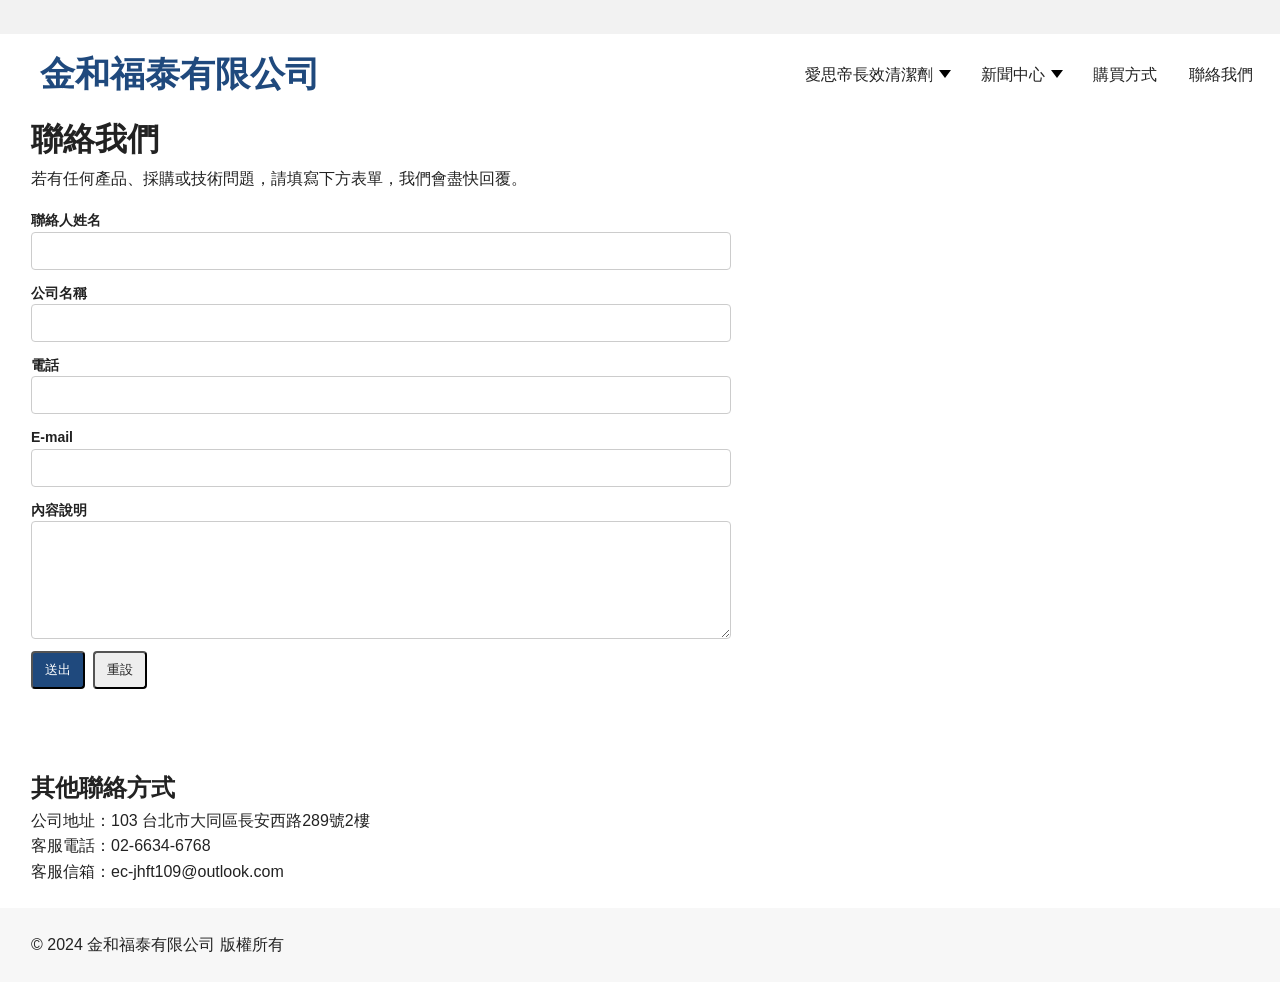
==== contact.html @ 8be0476a "加入專案檔案。" ====
<!doctype html>
<html lang="zh-Hant">
<head>
  <meta charset="utf-8">
  <meta name="viewport" content="width=device-width,initial-scale=1">
  <title>聯絡我們 - SD LABS</title>
  <link rel="stylesheet" href="css/style.css">
</head>
<body>
  <div id="site-header-placeholder"></div>

  <main class="container">
    <h1>聯絡我們</h1>
    <p>若有任何產品、採購或技術問題，請填寫下方表單，我們會盡快回覆。</p>

    <form id="contact-form" class="contact-form" action="#" method="post">
      <label>聯絡人姓名 <input type="text" name="name" required></label>
      <label>公司名稱 <input type="text" name="company"></label>
      <label>電話 <input type="tel" name="phone"></label>
      <label>E-mail <input type="email" name="email" required></label>
      <label>內容說明 <textarea name="message" rows="6" required></textarea></label>
      <div class="form-actions">
        <button type="submit" class="btn primary">送出</button>
        <button type="reset" class="btn">重設</button>
      </div>
      <div id="form-status" class="form-status" aria-live="polite"></div>
    </form>

    <section class="info">
      <h2>其他聯絡方式</h2>
      <p>公司地址：103 台北市大同區長安西路289號2樓</p>
      <p>客服電話：02-6634-6768</p>
      <p>客服信箱：ec-jhft109@outlook.com</p>
    </section>
  </main>

  <footer class="site-footer">
    <div class="container">
      <p>© 2024 金和福泰有限公司 版權所有</p>
    </div>
  </footer>

  <script src="js/title.js"></script>
  <script src="js/main.js"></script>
</body>
</html>
---- css/style.css ----
/* 基本重置 */
* { box-sizing: border-box; margin: 0; padding: 0; }
body { font-family: -apple-system, BlinkMacSystemFont, "Segoe UI", Roboto, "Helvetica Neue", Arial, "Noto Sans"; color:#222; line-height:1.6; }
.container { max-width:1250px; margin:0 auto; padding:0 16px; }
.container_main {max-width:100%; margin:0 5%;
}

/* Header */
.topbar { background:#f2f2f2; font-size:14px; padding:6px 0; }
.topbar .container { display:flex; justify-content:space-between; align-items:center; }
.navbar { display:flex; align-items:center; justify-content:space-between; padding:12px 0; }
.brand a { text-decoration:none; color:#1f497d; font-weight:700; font-size:35px; }
#mobile-toggle { display:none; background:transparent; border:0; font-size:30px; border:solid 1px #222; padding:3px 10px; margin:0 5%; border-radius:7px;}

.main-nav ul { list-style:none; display:flex; gap:8px; align-items:center; }
.main-nav a { text-decoration:none; color:#222; padding:8px 12px; display:inline-block; }
.main-nav .has-dropdown { position:relative; }
.dropdown { position:absolute; left:0; top:100%; background:#fff; border:1px solid #ddd; min-width:200px; display:none; z-index:40; }
.dropdown li { border-bottom:1px solid #eee; }
.dropdown li a { padding:10px; display:block; }
/* 強制預設隱藏下拉（避免被其他樣式或瀏覽器預設覆寫） */
.dropdown {
  display: none !important;
  visibility: hidden;
  opacity: 0;
  pointer-events: none;
  transform: translateY(6px);
  transition: opacity .15s ease, transform .15s ease, visibility .15s;
}
/* 僅在支援滑鼠懸停的裝置啟用 hover 顯示樣式（行動裝置改為點擊展開） */
@media (hover: hover) and (pointer: fine) {
  .main-nav a:hover,
  .main-nav .has-dropdown:hover > a {
    background: #ff8a3d;
    color: #fff;
    font-weight: 700;
    border-radius: 4px;
  }

  .dropdown li a:hover {
    background: #ff8a3d;
    color: #fff;
    font-weight: 700;
  }

  /* NOTE: 不再以 :hover 顯示下拉，改由點擊切換 .open 顯示下拉 */
  /* 在桌面顯示父選單的右側小箭頭 */
  .has-dropdown > a { position: relative; padding-right: 28px; }
  /* 改為向下填滿的黑色倒三角（down triangle） */
  .has-dropdown > a::after {
    content: '';
    position: absolute;
    right: 10px;
    top: 50%;
    transform: translateY(-50%);
    width: 0;
    height: 0;
    border-left: 6px solid transparent;
    border-right: 6px solid transparent;
    border-top: 8px solid #000; /* black downward triangle */
    display: inline-block;
    transition: border-top-color .15s ease, transform .15s ease;
  }
  /* 當滑鼠移入父選單或下拉開啟時箭頭變白 */
  .has-dropdown:hover > a::after,
  .has-dropdown.open > a::after {
    border-top-color: #fff;
  }
}

/* 以 class 控制下拉顯示（行動/觸控切換用） */
.has-dropdown.open > .dropdown { display:block !important; }

/* 當顯示時恢復可見性與互動 */
.has-dropdown:hover > .dropdown,
.has-dropdown.open > .dropdown {
  visibility: visible;
  opacity: 1;
  pointer-events: auto;
  transform: translateY(0);
}

/* Hero */
.hero { padding:20px 0; }
.hero-slider { width:1300px; max-width:100%; height:520px; display:flex; align-items:center; justify-content:center; position:relative; overflow:hidden; margin:0 auto; }
.slides { position:relative; width:100%; height:100%; }
.slide { position:absolute; inset:0; opacity:0; transition:opacity .35s ease, transform .35s ease; display:flex; align-items:center; justify-content:center; }
.slide img { width:100%; height:100%; object-fit:cover; display:block; }
.slide .caption { position:absolute; left:600px; bottom:130px; color:#000; font-size:28px; background:rgba(255,255,255,0.7); padding:10px 14px; border-radius:6px; }
.slide.active { opacity:1; }

/* 全寬左右滿版橫幅（product page 使用） */
.hero-full { width:100vw; margin-left:calc(50% - 50vw); overflow:hidden; }
.hero-full img { width:100%; height:520px; object-fit:cover; display:block; }
@media (max-width:900px) {
  .hero-full img { height:320px; }
}
@media (max-width:700px) {
  .hero-full img { height:220px; }
}

/* product page centered banner (1300x325) */
/* product banner: 固定 1300px 寬度置中，超過容器時仍顯示完整圖像 */
.product-banner-center {
  width: 1300px;
  max-width: 100vw; /* 在窄視窗下不超出視窗 */
  margin-left: 50%;
  transform: translateX(-50%);
  text-align: center;
}
.product-banner-center img {
  width: 1300px;
  max-width: 100%;
  height: 325px;
  object-fit: cover;
  box-shadow: 0 6px 18px rgba(0,0,0,0.06);
  display: block;
}
@media (max-width:900px) {
  .product-banner-center img { height:220px; }
}
@media (max-width:700px) {
  .product-banner-center img { height:160px; }
}

/* slider controls */
.slider-btn { position:absolute; top:50%; transform:translateY(-50%); background:rgba(0,0,0,0.06); border:0; width:36px; height:36px; border-radius:50%; display:flex; align-items:center; justify-content:center; font-size:22px; cursor:pointer; }
.slider-prev { left:12px; }
.slider-next { right:12px; }
.slider-btn:focus { outline:2px solid #1f497d; }

/* 確保左右按鈕顯示在圖片之上 */
.slider-btn { z-index:60; }
.slides { z-index:10; }
.slider-btn:hover { background:rgba(0,0,0,0.12); }

.slider-dots { position:absolute; left:50%; transform:translateX(-50%); bottom:10px; display:flex; gap:8px; z-index:60;}
.slider-dots .dot { width:10px; height:10px; border-radius:50%; background:#ddd; border:0; padding:0; cursor:pointer;}
.slider-dots .dot.active { background:#1f497d; }

/* hero CTA */
.hero-cta { position:absolute; right:20px; bottom:18px; }
.hero-cta .btn { padding:10px 14px; font-weight:700; }

@media (max-width:900px) {
  .hero-slider { width:100%; height:320px; }
  .slide .caption { font-size:18px; left:16px; bottom:16px; }
}
@media (max-width:700px) {
  .hero-slider { height:220px; }
  .hero-cta { right:12px; bottom:12px; }
}

/* Cards */
.intro { padding:36px 0; }
.cards { display:grid; grid-template-columns:repeat(3,1fr); gap:16px; }
.card { border:1px solid #e6e6e6; padding:16px; border-radius:6px; background:#fff; }
.btn { display:inline-block; padding:8px 12px; background:#eee; color:#222; text-decoration:none; border-radius:4px; }
.btn.primary { background:#1f497d; color:#fff; }

.news { padding:24px 0 60px; }
.news-list { list-style:none; }
.news-list li { margin-bottom:12px; }

/* Footer */
.site-footer { background:#f7f7f7; padding:24px 0; margin-top:24px; }
.site-footer .container { display:flex; gap:20px; justify-content:space-between; flex-wrap:wrap; }
.copyright { text-align:center; padding:12px 0; font-size:14px; color:#777; }

/* footer Facebook icon (首頁右側) */
.footer-fb { display:flex; align-items:center; justify-content:flex-end; }
.footer-fb img { display:block; border-radius:6px; box-shadow:0 2px 6px rgba(0,0,0,0.08); }
.footer-fb a { display:inline-flex; align-items:center; }

@media (max-width:700px) {
  .footer-fb { justify-content:flex-start; margin-top:12px; }
}

/* Contact form */
.contact-form { max-width:700px; margin:18px 0 60px; display:flex; flex-direction:column; gap:12px; }
.contact-form label { display:flex; flex-direction:column; font-weight:600; font-size:14px; }
.contact-form input, .contact-form textarea { padding:10px; border:1px solid #ccc; border-radius:4px; font-size:14px; }
.form-actions { display:flex; gap:8px; }
.form-status { margin-top:8px; color:green; }

/* RWD */
@media (max-width:900px) {
  .cards { grid-template-columns:repeat(2,1fr); }
}
@media (max-width:700px) {
  #mobile-toggle { display:block; }
  .main-nav { display:none; width:100%; }
  .main-nav.open { display:block; }
  .main-nav ul { flex-direction:column; background:#fff; padding:12px; border:1px solid #e6e6e6; }
  .cards { grid-template-columns:1fr; }
}

/* mobile submenu behavior (accordion) */
/* 預設隱藏 submenu-toggle（以避免桌面顯示預設按鈕外觀） */
.submenu-toggle { display: none; border:0; background:transparent; padding:0; }

@media (max-width:700px) {
  .has-dropdown > a { position:relative; padding-right:44px; }
  .submenu-toggle { position:absolute; right:8px; top:50%; transform:translateY(-50%); width:36px; height:32px; border:0; background:transparent; display:flex; align-items:center; justify-content:center; cursor:pointer; font-size:18px; }
  /* GLOBAL RULE PLACEHOLDER: insert global styles here */
 
  .has-dropdown.open > .submenu-toggle::after { transform: rotate(90deg); color:#fff; }

  /* dropdown as accordion content */
  .dropdown { position:static; left:auto; top:auto; border:0; box-shadow:none; min-width:0; padding:0 8px; max-height:0; overflow:hidden; transition:max-height .28s ease, opacity .18s ease; }
  .dropdown li { border-bottom:0; }
  .dropdown li a { padding:12px 8px; display:block; }
  .has-dropdown.open > .dropdown { max-height: 480px; }

  /* when open, make parent background visible to match desktop hover color */
  .has-dropdown.open > a,
  .has-dropdown.open > a:hover { background:#ff8a3d; color:#fff; font-weight:700; border-radius:4px; }
}
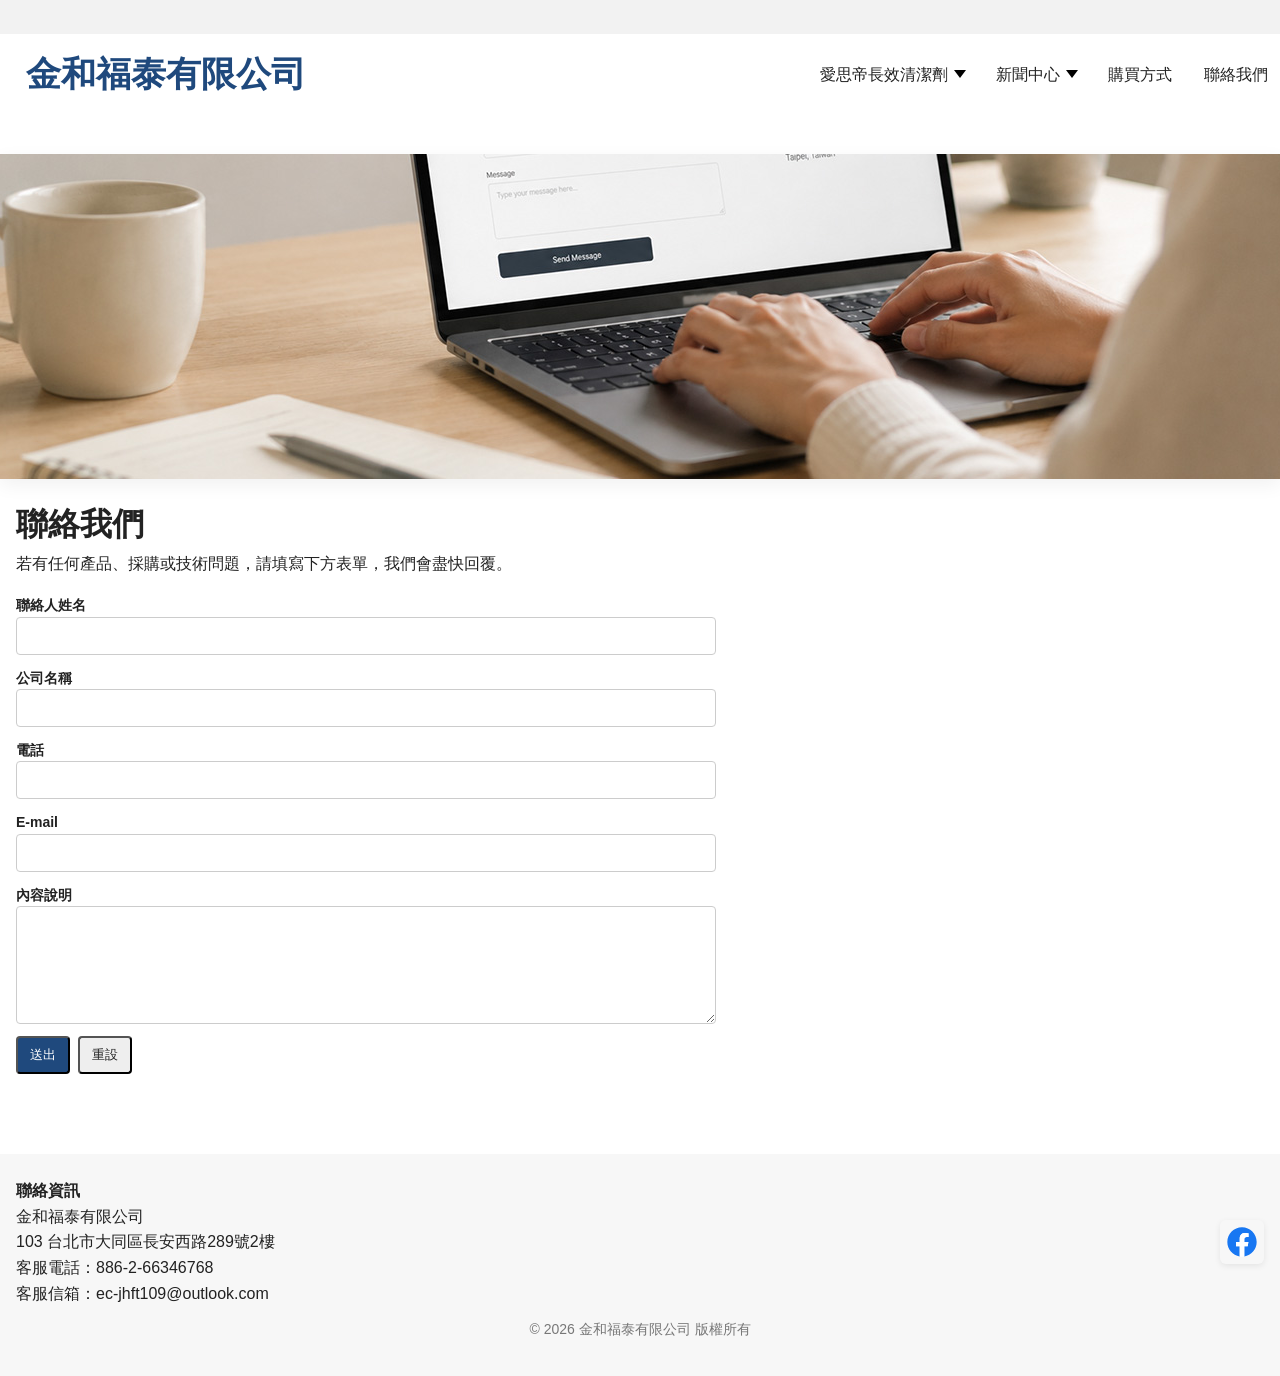
==== commit 6b010c3a: "第一次上傳網站" ====
--- a/contact.html
+++ b/contact.html
@@ -7,40 +7,37 @@
   <link rel="stylesheet" href="css/style.css">
 </head>
 <body>
-  <div id="site-header-placeholder"></div>
+    <div id="site-header-placeholder"></div>
 
-  <main class="container">
-    <h1>聯絡我們</h1>
-    <p>若有任何產品、採購或技術問題，請填寫下方表單，我們會盡快回覆。</p>
+    <main class="container">
+        <!-- 置中 1300x325 橫幅（同 product.html 格式） -->
+        <section class="product-banner-center" style="margin-bottom:20px;">
+            <img src="images/contactus.jpg" alt="愛思帝長效清潔劑 橫幅" width="1300" height="325">
+        </section>
 
-    <form id="contact-form" class="contact-form" action="#" method="post">
-      <label>聯絡人姓名 <input type="text" name="name" required></label>
-      <label>公司名稱 <input type="text" name="company"></label>
-      <label>電話 <input type="tel" name="phone"></label>
-      <label>E-mail <input type="email" name="email" required></label>
-      <label>內容說明 <textarea name="message" rows="6" required></textarea></label>
-      <div class="form-actions">
-        <button type="submit" class="btn primary">送出</button>
-        <button type="reset" class="btn">重設</button>
-      </div>
-      <div id="form-status" class="form-status" aria-live="polite"></div>
-    </form>
+        <h1>聯絡我們</h1>
+        <p>若有任何產品、採購或技術問題，請填寫下方表單，我們會盡快回覆。</p>
 
-    <section class="info">
-      <h2>其他聯絡方式</h2>
-      <p>公司地址：103 台北市大同區長安西路289號2樓</p>
-      <p>客服電話：02-6634-6768</p>
-      <p>客服信箱：ec-jhft109@outlook.com</p>
-    </section>
-  </main>
+        <form id="contact-form" class="contact-form" action="#" method="post">
+            <label>聯絡人姓名 <input type="text" name="name" required></label>
+            <label>公司名稱 <input type="text" name="company"></label>
+            <label>電話 <input type="tel" name="phone"></label>
+            <label>E-mail <input type="email" name="email" required></label>
+            <label>內容說明 <textarea name="message" rows="6" required></textarea></label>
+            <div class="form-actions">
+                <button type="submit" class="btn primary">送出</button>
+                <button type="reset" class="btn">重設</button>
+            </div>
+            <div id="form-status" class="form-status" aria-live="polite"></div>
+        </form>
 
-  <footer class="site-footer">
-    <div class="container">
-      <p>© 2024 金和福泰有限公司 版權所有</p>
-    </div>
-  </footer>
 
-  <script src="js/title.js"></script>
-  <script src="js/main.js"></script>
+    </main>
+
+    <div id="site-footer-placeholder"></div>
+
+    <script src="js/title.js"></script>
+    <script src="js/footer.js"></script>
+    <script src="js/main.js"></script>
 </body>
 </html>
--- a/css/style.css
+++ b/css/style.css
@@ -1,7 +1,13 @@
 /* 基本重置 */
 * { box-sizing: border-box; margin: 0; padding: 0; }
 body { font-family: -apple-system, BlinkMacSystemFont, "Segoe UI", Roboto, "Helvetica Neue", Arial, "Noto Sans"; color:#222; line-height:1.6; }
-.container { max-width:1250px; margin:0 auto; padding:0 16px; }
+.container { max-width:1300px; margin:0 auto; padding:0 16px; }
+.container-bg-gray {
+    max-width: 1300px;
+    margin: 0 auto;
+    padding: 16px;
+    background-color:#f2f2f2;
+}
 .container_main {max-width:100%; margin:0 5%;
 }
 
@@ -102,11 +108,13 @@
 /* product page centered banner (1300x325) */
 /* product banner: 固定 1300px 寬度置中，超過容器時仍顯示完整圖像 */
 .product-banner-center {
-  width: 1300px;
-  max-width: 100vw; /* 在窄視窗下不超出視窗 */
-  margin-left: 50%;
-  transform: translateX(-50%);
-  text-align: center;
+    width: 1300px;
+    max-width: 100vw; /* 在窄視窗下不超出視窗 */
+    margin-left: 50%;
+    transform: translateX(-50%);
+    text-align: center;
+    margin-bottom: 20px;
+    margin-top: 40px;
 }
 .product-banner-center img {
   width: 1300px;
@@ -151,6 +159,23 @@
   .hero-cta { right:12px; bottom:12px; }
 }
 
+/* Features grid (homepage key points) */
+.features { padding:100px 0; }
+.features .container { display:block; }
+.feature-grid { display:grid; grid-template-columns:repeat(4,1fr); gap:24px; align-items:start; }
+.feature-item { text-align:center; }
+.feature-img { width:250px; height:250px; margin:0 auto 12px; display:block; border-radius:50%; -webkit-clip-path: circle(50% at 50% 50%); clip-path: circle(50% at 50% 50%); object-fit: cover; }
+.feature-title { font-weight:700; color:#1f497d; font-size:18px;}
+.feature-desc { color:#444; font-size:14px; margin-top:6px; }
+
+@media (max-width:900px) {
+  .feature-grid { grid-template-columns:repeat(2,1fr); gap:18px; }
+}
+@media (max-width:480px) {
+  .feature-grid { grid-template-columns:1fr; }
+  .feature-img { width:96px; height:96px; }
+}
+
 /* Cards */
 .intro { padding:36px 0; }
 .cards { display:grid; grid-template-columns:repeat(3,1fr); gap:16px; }
@@ -158,10 +183,6 @@
 .btn { display:inline-block; padding:8px 12px; background:#eee; color:#222; text-decoration:none; border-radius:4px; }
 .btn.primary { background:#1f497d; color:#fff; }
 
-.news { padding:24px 0 60px; }
-.news-list { list-style:none; }
-.news-list li { margin-bottom:12px; }
-
 /* Footer */
 .site-footer { background:#f7f7f7; padding:24px 0; margin-top:24px; }
 .site-footer .container { display:flex; gap:20px; justify-content:space-between; flex-wrap:wrap; }
@@ -216,3 +237,8 @@
   .has-dropdown.open > a,
   .has-dropdown.open > a:hover { background:#ff8a3d; color:#fff; font-weight:700; border-radius:4px; }
 }
+.faq_Q {
+    background-color: #f9d2b8;
+    padding: 10px;
+    margin: 20px 0;
+}
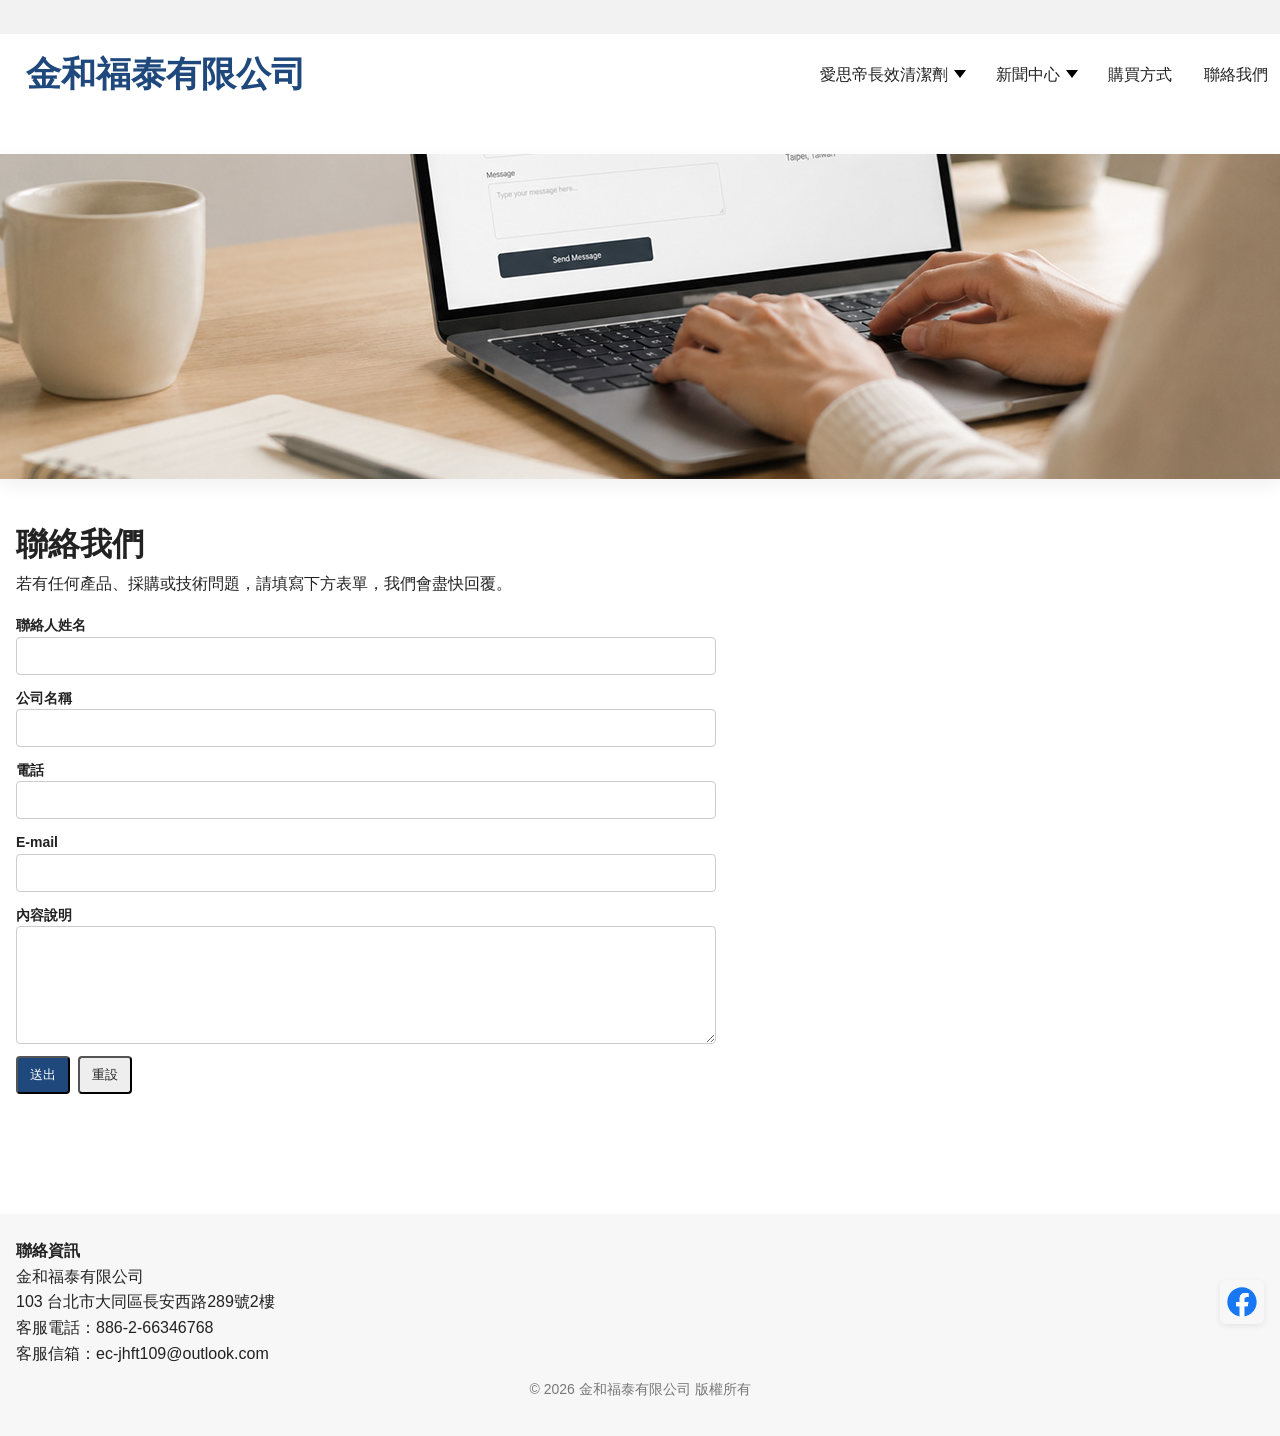
==== commit 9c468e6e: "新增購買方式和新聞頁面" ====
--- a/contact.html
+++ b/contact.html
@@ -11,7 +11,7 @@
 
     <main class="container">
         <!-- 置中 1300x325 橫幅（同 product.html 格式） -->
-        <section class="product-banner-center" style="margin-bottom:20px;">
+        <section class="product-banner-center">
             <img src="images/contactus.jpg" alt="愛思帝長效清潔劑 橫幅" width="1300" height="325">
         </section>
 
--- a/css/style.css
+++ b/css/style.css
@@ -88,11 +88,11 @@
 
 /* Hero */
 .hero { padding:20px 0; }
-.hero-slider { width:1300px; max-width:100%; height:520px; display:flex; align-items:center; justify-content:center; position:relative; overflow:hidden; margin:0 auto; }
+.hero-slider { width:100%; max-width:100%; height:550px; display:flex; align-items:center; justify-content:center; position:relative; overflow:hidden; margin:0 auto; }
 .slides { position:relative; width:100%; height:100%; }
 .slide { position:absolute; inset:0; opacity:0; transition:opacity .35s ease, transform .35s ease; display:flex; align-items:center; justify-content:center; }
 .slide img { width:100%; height:100%; object-fit:cover; display:block; }
-.slide .caption { position:absolute; left:600px; bottom:130px; color:#000; font-size:28px; background:rgba(255,255,255,0.7); padding:10px 14px; border-radius:6px; }
+.slide .caption { position:absolute; left:900px; bottom:130px; color:#000; font-size:28px; background:rgba(255,255,255,0.7); padding:10px 14px; border-radius:6px; }
 .slide.active { opacity:1; }
 
 /* 全寬左右滿版橫幅（product page 使用） */
@@ -113,7 +113,7 @@
     margin-left: 50%;
     transform: translateX(-50%);
     text-align: center;
-    margin-bottom: 20px;
+    margin-bottom: 40px;
     margin-top: 40px;
 }
 .product-banner-center img {
@@ -184,7 +184,7 @@
 .btn.primary { background:#1f497d; color:#fff; }
 
 /* Footer */
-.site-footer { background:#f7f7f7; padding:24px 0; margin-top:24px; }
+.site-footer { background:#f7f7f7; padding:24px 0; margin-top:100px; }
 .site-footer .container { display:flex; gap:20px; justify-content:space-between; flex-wrap:wrap; }
 .copyright { text-align:center; padding:12px 0; font-size:14px; color:#777; }
 
@@ -210,7 +210,9 @@
 }
 @media (max-width:700px) {
   #mobile-toggle { display:block; }
-  .main-nav { display:none; width:100%; }
+  .navbar { position:relative; }
+  /* 在手機上讓選單以絕對定位覆蓋在 header 下方，避免擠壓或推擠公司名稱區域 */
+  .main-nav { display:none; width:100%; position:absolute; top:100%; left:0; right:0; z-index:80; }
   .main-nav.open { display:block; }
   .main-nav ul { flex-direction:column; background:#fff; padding:12px; border:1px solid #e6e6e6; }
   .cards { grid-template-columns:1fr; }
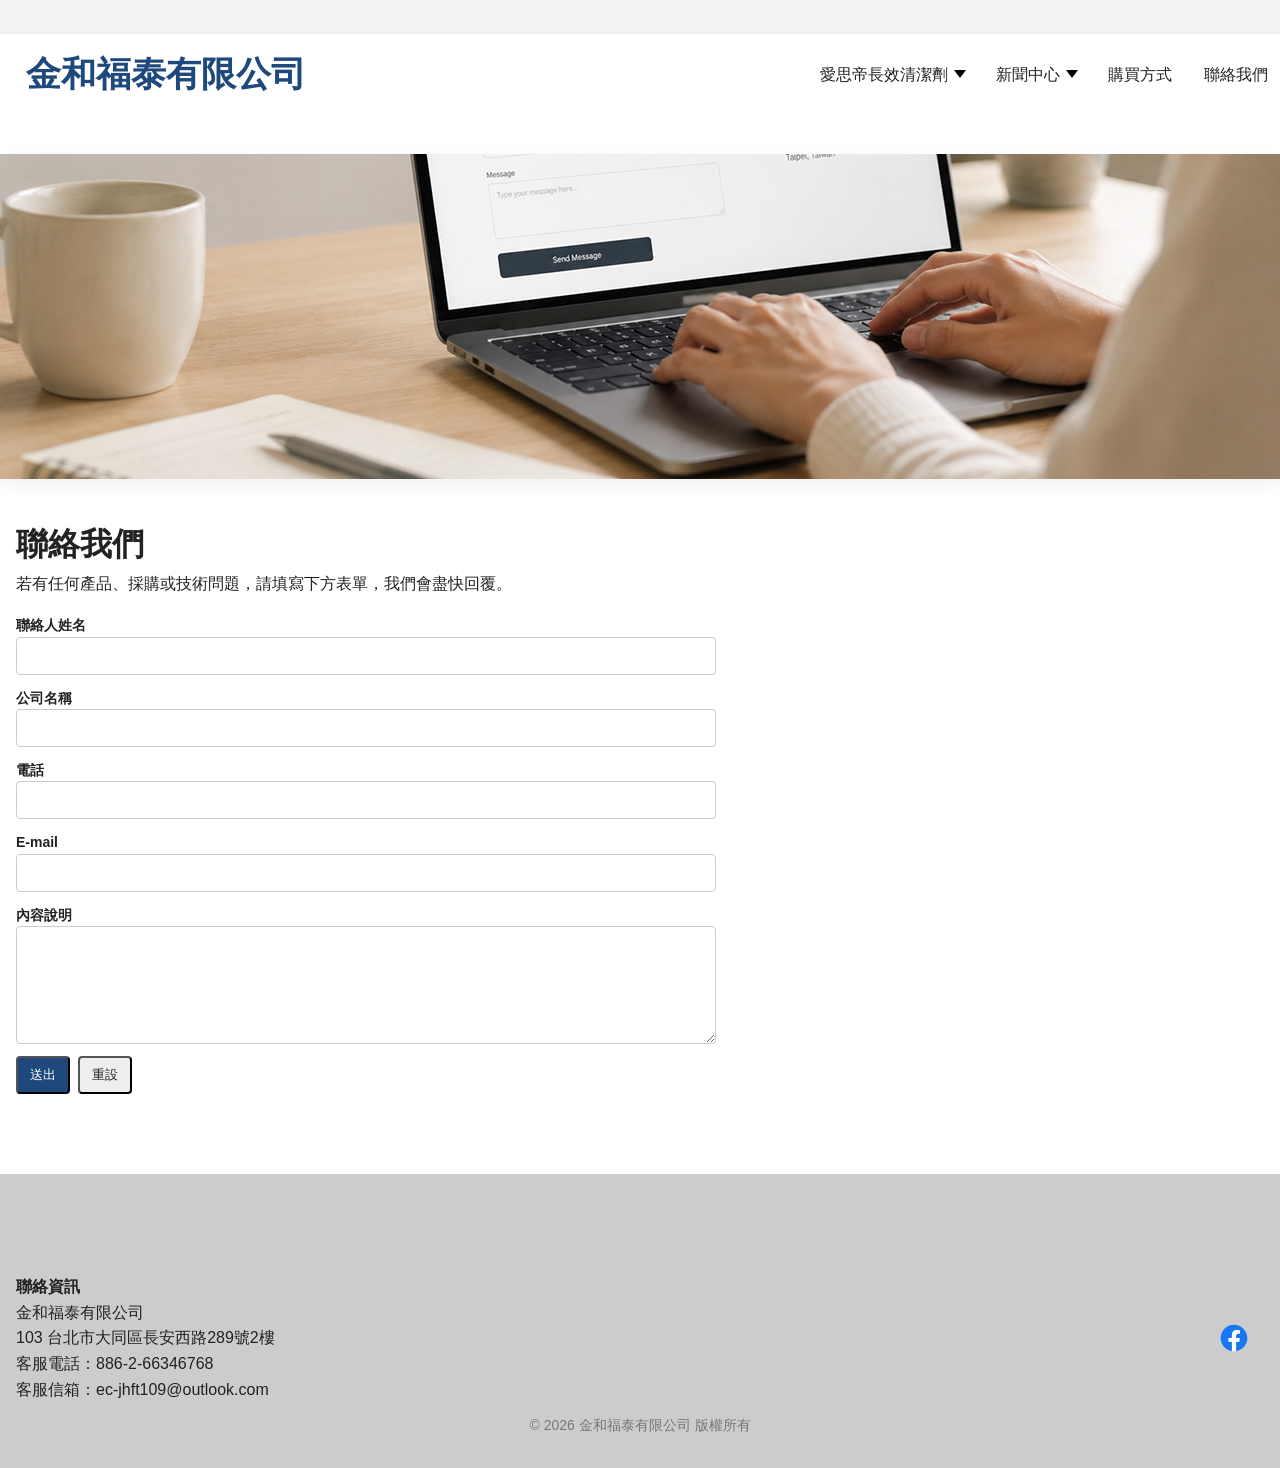
==== commit 8c1a59f1: "讓聯絡我們表單可以使用" ====
--- a/contact.html
+++ b/contact.html
@@ -17,27 +17,38 @@
 
         <h1>聯絡我們</h1>
         <p>若有任何產品、採購或技術問題，請填寫下方表單，我們會盡快回覆。</p>
+        <form id="contact-form" class="contact-form" action="https://formspree.io/f/xqpkwnpo" method="POST"> 
+        <label> 聯絡人姓名 <input type="text" name="name" required> </label> 
+        <label> 公司名稱 <input type="text" name="company"> </label> 
+        <label> 電話 <input type="tel" name="phone"> </label> 
+        <label> E-mail <input type="email" name="email" required> </label> 
+        <label> 內容說明 <textarea name="message" rows="6" required></textarea> 
+            </label>
+        <div class="form-actions"> 
+            <button type="submit" class="btn primary">送出</button>
+            <button type="reset" class="btn">重設</button> </div> <div id="form-status" class="form-status" aria-live="polite"> </div> 
+        </form>
 
-        <form id="contact-form" class="contact-form" action="#" method="post">
-            <label>聯絡人姓名 <input type="text" name="name" required></label>
-            <label>公司名稱 <input type="text" name="company"></label>
-            <label>電話 <input type="tel" name="phone"></label>
-            <label>E-mail <input type="email" name="email" required></label>
-            <label>內容說明 <textarea name="message" rows="6" required></textarea></label>
-            <div class="form-actions">
-                <button type="submit" class="btn primary">送出</button>
-                <button type="reset" class="btn">重設</button>
-            </div>
-            <div id="form-status" class="form-status" aria-live="polite"></div>
-        </form>
+        <!--<form id="contact-form" class="contact-form" action="#" method="post">
+        <label>聯絡人姓名 <input type="text" name="name" required></label>
+        <label>公司名稱 <input type="text" name="company"></label>
+        <label>電話 <input type="tel" name="phone"></label>
+        <label>E-mail <input type="email" name="email" required></label>
+        <label>內容說明 <textarea name="message" rows="6" required></textarea></label>
+        <div class="form-actions">
+            <button type="submit" class="btn primary">送出</button>
+            <button type="reset" class="btn">重設</button>
+        </div>
+        <div id="form-status" class="form-status" aria-live="polite"></div>
+    </form>-->
 
 
     </main>
 
-    <div id="site-footer-placeholder"></div>
+        <div id="site-footer-placeholder"></div>
 
-    <script src="js/title.js"></script>
-    <script src="js/footer.js"></script>
-    <script src="js/main.js"></script>
-</body>
-</html>
+        <script src="js/title.js"></script>
+        <script src="js/footer.js"></script>
+        <script src="js/main.js"></script>
+    </body>
+    </html>
--- a/css/style.css
+++ b/css/style.css
@@ -2,10 +2,15 @@
 * { box-sizing: border-box; margin: 0; padding: 0; }
 body { font-family: -apple-system, BlinkMacSystemFont, "Segoe UI", Roboto, "Helvetica Neue", Arial, "Noto Sans"; color:#222; line-height:1.6; }
 .container { max-width:1300px; margin:0 auto; padding:0 16px; }
+.container2 {
+    max-width: 1300px;
+    margin: 0 auto;
+    padding:0px 16px 100px 16px;
+}
 .container-bg-gray {
     max-width: 1300px;
     margin: 0 auto;
-    padding: 16px;
+    padding:20px;
     background-color:#f2f2f2;
 }
 .container_main {max-width:100%; margin:0 5%;
@@ -21,6 +26,24 @@
 .main-nav ul { list-style:none; display:flex; gap:8px; align-items:center; }
 .main-nav a { text-decoration:none; color:#222; padding:8px 12px; display:inline-block; }
 .main-nav .has-dropdown { position:relative; }
+
+/* 在所有裝置（包含行動裝置）上顯示下拉指示黑色倒三角 */
+.has-dropdown > a { position: relative; padding-right: 28px; }
+.has-dropdown > a::after {
+  content: '';
+  position: absolute;
+  right: 10px;
+  top: 50%;
+  transform: translateY(-50%);
+  width: 0;
+  height: 0;
+  border-left: 6px solid transparent;
+  border-right: 6px solid transparent;
+  border-top: 8px solid #000; /* 黑色向下三角 */
+  display: inline-block;
+  transition: border-top-color .15s ease, transform .15s ease;
+}
+
 .dropdown { position:absolute; left:0; top:100%; background:#fff; border:1px solid #ddd; min-width:200px; display:none; z-index:40; }
 .dropdown li { border-bottom:1px solid #eee; }
 .dropdown li a { padding:10px; display:block; }
@@ -184,13 +207,13 @@
 .btn.primary { background:#1f497d; color:#fff; }
 
 /* Footer */
-.site-footer { background:#f7f7f7; padding:24px 0; margin-top:100px; }
+.site-footer { background:#ccc; padding:100px 0 20px 0; }
 .site-footer .container { display:flex; gap:20px; justify-content:space-between; flex-wrap:wrap; }
 .copyright { text-align:center; padding:12px 0; font-size:14px; color:#777; }
 
 /* footer Facebook icon (首頁右側) */
 .footer-fb { display:flex; align-items:center; justify-content:flex-end; }
-.footer-fb img { display:block; border-radius:6px; box-shadow:0 2px 6px rgba(0,0,0,0.08); }
+.footer-fb img { display:block; }
 .footer-fb a { display:inline-flex; align-items:center; }
 
 @media (max-width:700px) {
@@ -243,4 +266,106 @@
     background-color: #f9d2b8;
     padding: 10px;
     margin: 20px 0;
+}
+
+/* 新聞中心引用文字 */
+.article-meta {
+    color: #666;
+    font-size: 14px;
+    margin-top: 50px;
+    font-style: italic;
+    text-align: right
+}
+
+/* 回上頁按鈕 */
+#back-btn {
+    background: #eee;
+    color: #222;
+    padding: 12px 20px;
+    border-radius: 4px;
+    text-decoration: none;
+    display: inline-block;
+    transition: background .15s ease, color .15s ease;
+    margin: 50px auto;
+}
+
+    #back-btn:hover {
+        background: #ff6f17;
+        color: #fff;
+        text-decoration: none;
+    }
+/* 產品介紹區塊 (左文右圖) */
+/* section 只負責上下間距，實際淺灰背景放在 .intro-inner 以對齊 banner 寬度 */
+.product-intro {
+    padding: 24px 0;
+    margin-bottom: 20px;
+}
+
+    .product-intro .intro-inner {
+        display: flex;
+        gap: 40px;
+        align-items: center;
+        max-width: 1300px;
+        margin: 0 auto;
+        padding: 48px;
+        box-sizing: border-box;
+    }
+
+    .product-intro .intro-text {
+        width: 50%;
+        color: #222;
+        display: flex;
+        flex-direction: column;
+        justify-content: center;
+    }
+
+        .product-intro .intro-text h1 {
+            margin-top: 0;
+        }
+
+    .product-intro .intro-image {
+        width: 50%;
+    }
+
+        .product-intro .intro-image img {
+            width: 100%;
+            height: auto;
+            display: block;
+            border-radius: 0;
+        }
+
+@media (max-width:900px) {
+    .product-intro {
+        padding: 16px 0;
+    }
+
+        .product-intro .intro-inner {
+            flex-direction: column;
+            padding: 28px;
+        }
+
+        .product-intro .intro-image {
+            width: 100%;
+        }
+
+        .product-intro .intro-text {
+            width: 100%;
+        }
+}
+/* 讓文章內圖片在行動裝置上自適應寬度並維持比例 */
+img, figure img {
+    max-width: 100%;
+    height: auto;
+    display: block;
+}
+
+figure {
+    width: 100%;
+}
+
+@media (max-width:700px) {
+    img {
+        float: none !important;
+        margin: 0 auto !important;
+    }
 }
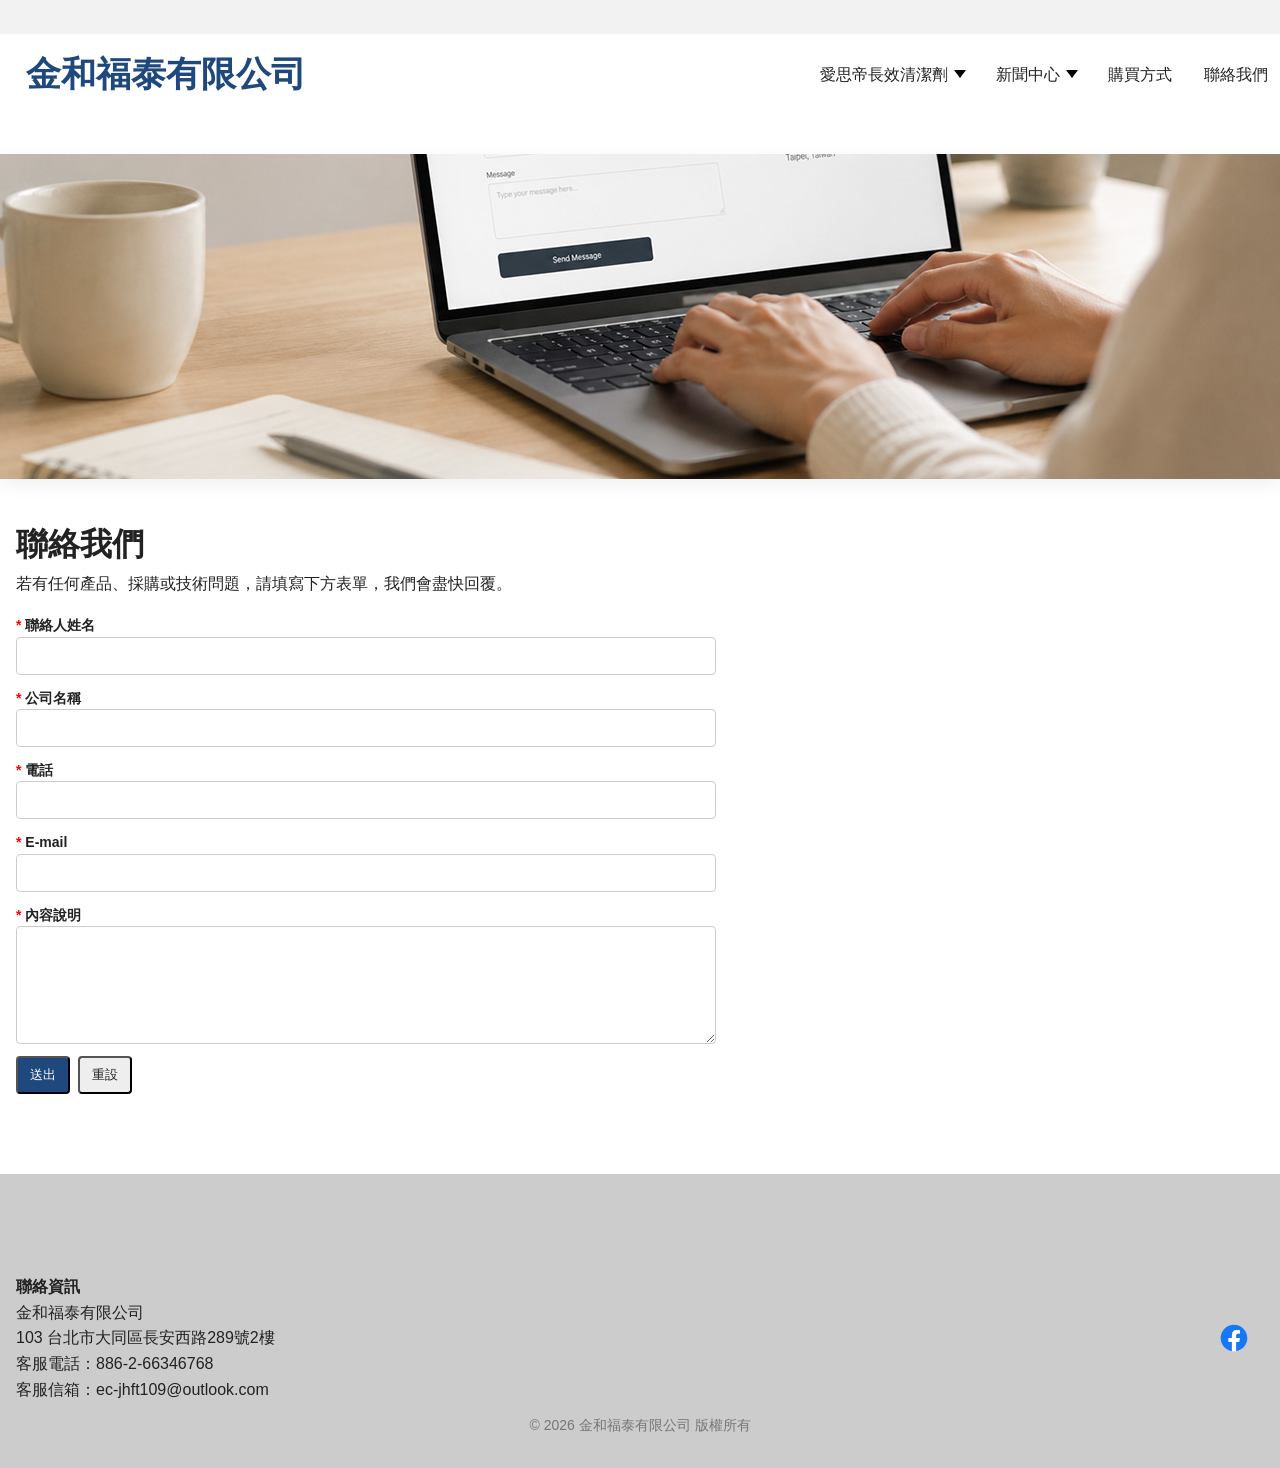
==== commit d15da679: "表單" ====
--- a/contact.html
+++ b/contact.html
@@ -1,54 +1,57 @@
 <!doctype html>
 <html lang="zh-Hant">
 <head>
-  <meta charset="utf-8">
-  <meta name="viewport" content="width=device-width,initial-scale=1">
-  <title>聯絡我們 - SD LABS</title>
-  <link rel="stylesheet" href="css/style.css">
-</head>
-<body>
-    <div id="site-header-placeholder"></div>
+    <meta charset="utf-8">
+    <meta name="viewport" content="width=device-width,initial-scale=1">
+    <title>聯絡我們 - SD LABS</title>
+    <link rel="stylesheet" href="css/style.css">
+</head >
+            <body>
+                <div id="site-header-placeholder"></div>
 
-    <main class="container">
-        <!-- 置中 1300x325 橫幅（同 product.html 格式） -->
-        <section class="product-banner-center">
-            <img src="images/contactus.jpg" alt="愛思帝長效清潔劑 橫幅" width="1300" height="325">
-        </section>
+                <main class="container">
+                    <!-- 置中 1300x325 橫幅（同 product.html 格式） -->
+                    <section class="product-banner-center">
+                        <img src="images/contactus.jpg" alt="愛思帝長效清潔劑 橫幅" width="1300" height="325">
+                    </section>
 
-        <h1>聯絡我們</h1>
-        <p>若有任何產品、採購或技術問題，請填寫下方表單，我們會盡快回覆。</p>
-        <form id="contact-form" class="contact-form" action="https://formspree.io/f/xqpkwnpo" method="POST"> 
-        <label> 聯絡人姓名 <input type="text" name="name" required> </label> 
-        <label> 公司名稱 <input type="text" name="company"> </label> 
-        <label> 電話 <input type="tel" name="phone"> </label> 
-        <label> E-mail <input type="email" name="email" required> </label> 
-        <label> 內容說明 <textarea name="message" rows="6" required></textarea> 
-            </label>
-        <div class="form-actions"> 
-            <button type="submit" class="btn primary">送出</button>
-            <button type="reset" class="btn">重設</button> </div> <div id="form-status" class="form-status" aria-live="polite"> </div> 
-        </form>
+                    <h1>聯絡我們</h1>
+                    <p>若有任何產品、採購或技術問題，請填寫下方表單，我們會盡快回覆。</p>
+                    <form id="contact-form" class="contact-form" action="https://formspree.io/f/xqpkwnpo" method="POST">
+                        <input type="hidden" name="_subject" value="網站聯絡表單｜客戶詢問">
+                        <label> <span><span style="color: red;">*</span> 聯絡人姓名</span> <input type="text" name="name" required> </label>
+                        <label> <span><span style="color: red;">*</span> 公司名稱</span> <input type="text" name="company" required> </label>
+                        <label> <span><span style="color: red;">*</span> 電話</span> <input type="tel" name="phone" required> </label>
+                        <label> <span><span style="color: red;">*</span> E-mail</span> <input type="email" name="email" required> </label>
+                        <label> 
+                            <span><span style="color: red;">*</span> 內容說明</span> <textarea name="message" rows="6" required></textarea>
+                        </label>
+                        <div class="form-actions">
+                            <button type="submit" class="btn primary">送出</button>
+                            <button type="reset" class="btn">重設</button>
+                        </div> <div id="form-status" class="form-status" aria-live="polite"> </div>
+                    </form>
 
-        <!--<form id="contact-form" class="contact-form" action="#" method="post">
-        <label>聯絡人姓名 <input type="text" name="name" required></label>
-        <label>公司名稱 <input type="text" name="company"></label>
-        <label>電話 <input type="tel" name="phone"></label>
-        <label>E-mail <input type="email" name="email" required></label>
-        <label>內容說明 <textarea name="message" rows="6" required></textarea></label>
-        <div class="form-actions">
-            <button type="submit" class="btn primary">送出</button>
-            <button type="reset" class="btn">重設</button>
-        </div>
-        <div id="form-status" class="form-status" aria-live="polite"></div>
-    </form>-->
+                    <!--<form id="contact-form" class="contact-form" action="#" method="post">
+                        <label>聯絡人姓名 <input type="text" name="name" required></label>
+                        <label>公司名稱 <input type="text" name="company"></label>
+                        <label>電話 <input type="tel" name="phone"></label>
+                        <label>E-mail <input type="email" name="email" required></label>
+                        <label>內容說明 <textarea name="message" rows="6" required></textarea></label>
+                        <div class="form-actions">
+                            <button type="submit" class="btn primary">送出</button>
+                            <button type="reset" class="btn">重設</button>
+                        </div>
+                        <div id="form-status" class="form-status" aria-live="polite"></div>
+                    </form>-->
 
 
-    </main>
+                </main>
 
-        <div id="site-footer-placeholder"></div>
+                <div id="site-footer-placeholder"></div>
 
-        <script src="js/title.js"></script>
-        <script src="js/footer.js"></script>
-        <script src="js/main.js"></script>
+                <script src="js/title.js"></script>
+    <script src="js/footer.js"></script>
+    <script src="js/main.js"></script>
     </body>
-    </html>
+</html>
--- a/css/style.css
+++ b/css/style.css
@@ -226,6 +226,22 @@
 .contact-form input, .contact-form textarea { padding:10px; border:1px solid #ccc; border-radius:4px; font-size:14px; }
 .form-actions { display:flex; gap:8px; }
 .form-status { margin-top:8px; color:green; }
+    .form-status.sending {
+        opacity: 0.7;
+    }
+
+    .form-status.success {
+        font-weight: 500;
+    }
+
+    .form-status.error {
+        font-weight: 500;
+    }
+
+.contact-form button:disabled {
+    opacity: 0.6;
+    cursor: not-allowed;
+}
 
 /* RWD */
 @media (max-width:900px) {
